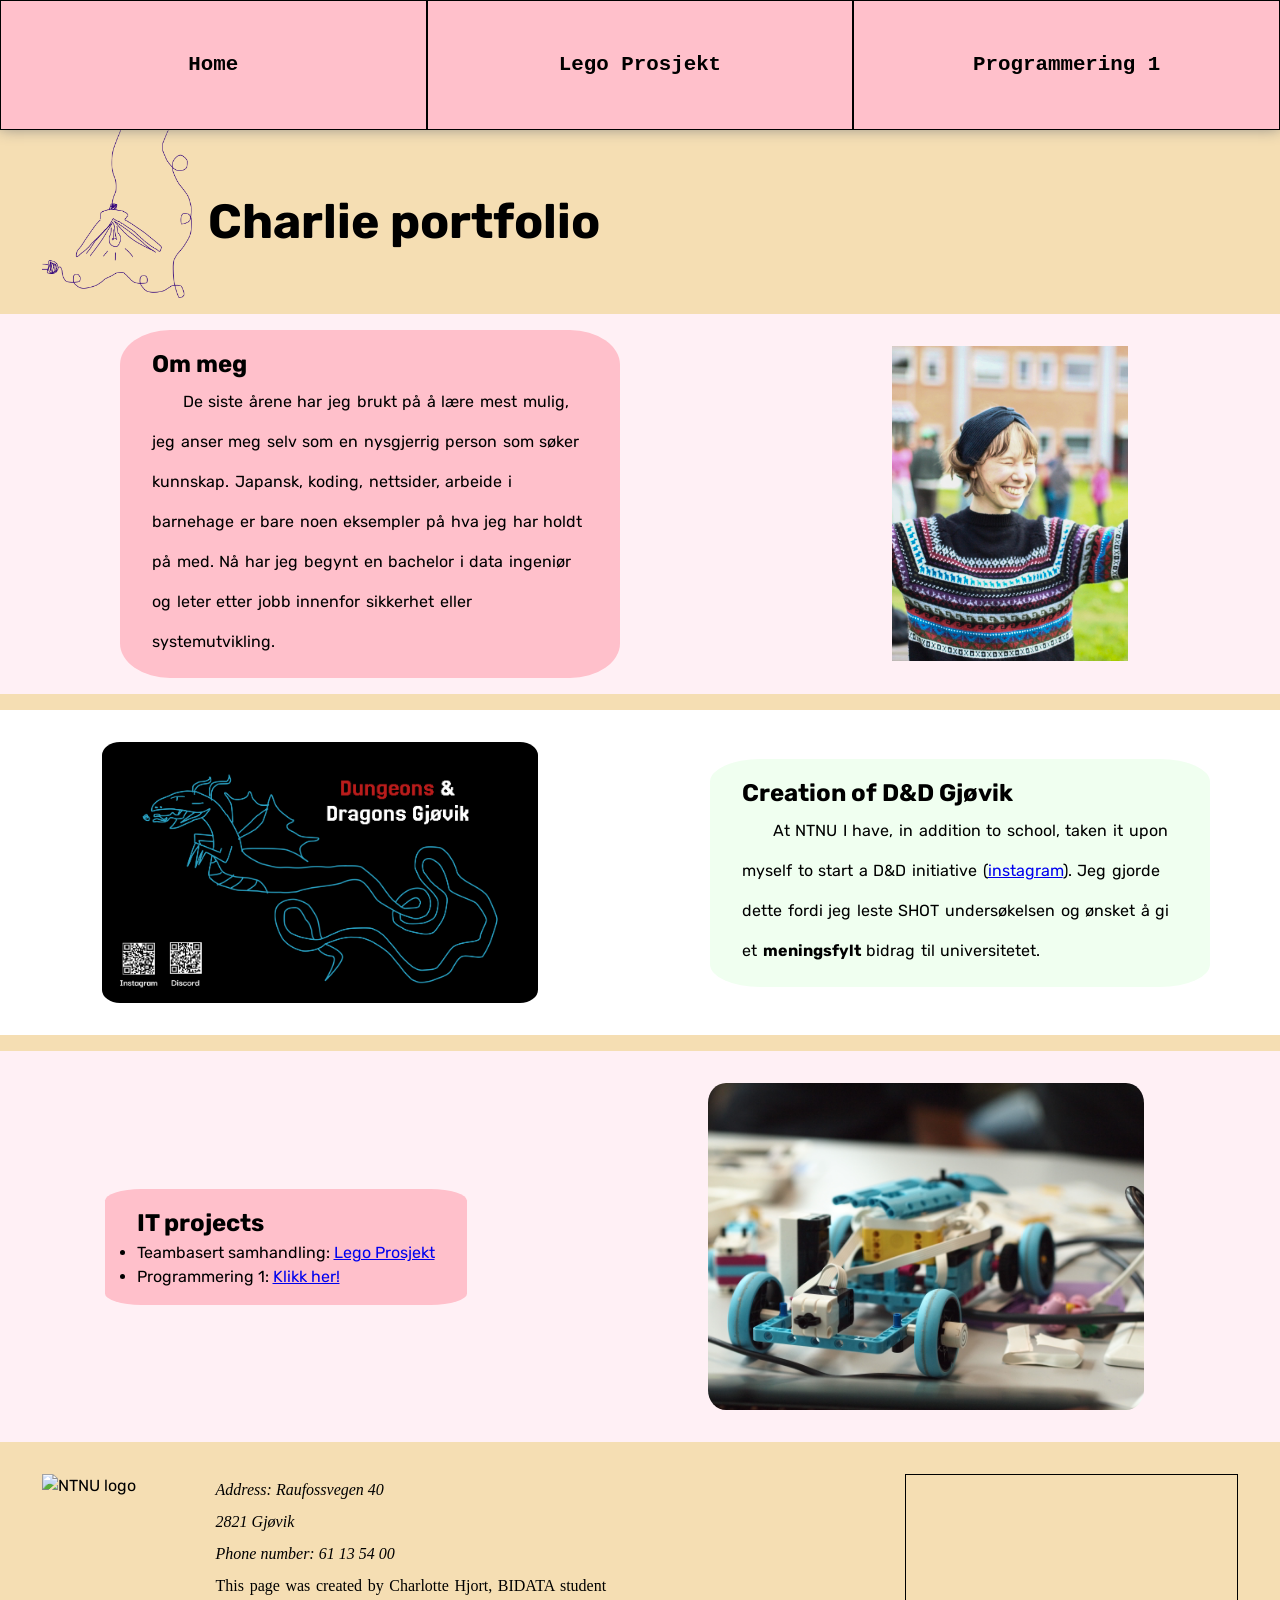
==== portfolio_teambasert/index.html @ 17d3a982 "fix nav line" ====
<!DOCTYPE html>
<html lang="en">

<head>
    <meta charset="UTF-8">
    <meta http-equiv="X-UA-Compatible" content="IE=edge">
    <meta name="viewport" content="width=device-width, initial-scale=1.0">
    <link rel="stylesheet" href="stylesheet.css">
    <title>Charotte Portfolio</title>
</head>

<body>
    <nav>
        <ul>
            <li class="navbutton" id="navbutton-contact"><a href="#prosjekter_link">Programmering 1</a></li>
            <li class="navbutton" id="navbutton-game"><a href="lego-prosjekt.html">Lego Prosjekt</a></li>
            <li class="navbutton" id="navbutton-home"><a href="index.html">Home</a></li>
        </ul>
    </nav>

    <img src="image/lamp-with-cord.png" alt="" class="logo" id="logo">

    <header>
        <h1>Charlie portfolio</h1>
    </header>

    <main>
        <div class="flex-container">
            <section>
                <h2>Om meg</h2>
                <p>De siste årene har jeg brukt på å lære mest mulig, jeg anser meg selv
                    som en nysgjerrig person som søker kunnskap. Japansk, koding, nettsider, 
                    arbeide i barnehage er bare noen eksempler på hva jeg har holdt på med. Nå
                    har jeg begynt en bachelor i data ingeniør og leter etter jobb innenfor 
                    sikkerhet eller systemutvikling.</p>
            </section>

            <img src="image/portrait_fadderuka_26.jpg" alt="" class="illustration" id="book-lamp">
        </div>

        <div class="flex-container">
            <img src="image/sit-forenings-oppslagsbilde.jpg" alt="" class="illustration">

            <section>
                <h2>Creation of D&D Gjøvik</h2>
                <p> At NTNU I have, in addition to school, taken it upon myself to start a D&D initiative
                    (<a href="https://www.instagram.com/gjovik_dnd/" class="link" target="_blank" rel="noopener noreferrer">instagram</a>).
                    Jeg gjorde dette fordi jeg leste SHOT undersøkelsen og ønsket å gi et
                    <strong>meningsfylt</strong> bidrag til universitetet.</p>
            </section>
        </div>

        <div class="flex-container" id="prosjekter_link">
            <section>
                <h2>IT projects</h2>
                <ul>
                    <li>Teambasert samhandling: <a href="lego-prosjekt.html">Lego Prosjekt</a></li>
                    <li>Programmering 1: <a href="programmering-1.html">Klikk her!</a></li>
                </ul>
            </section>

            <img src="image/brombrom.JPG" alt="" class="illustration">
        </div>
        
    </main>

    <footer>
        <img alt="NTNU logo" class="ntnu-logo"
            src="https://i.ntnu.no/documents/1305837853/1306916684/ntnu_hoeyde_eng.png/9130ea3c-828a-497e-b469-df0c54e16bb5?t=1578568440350">

            <div class="footer-text">
        <address>Address: Raufossvegen 40 <br>
            2821 Gjøvik <br>
            Phone number: 61 13 54 00
        </address>
        <p> This page was created by Charlotte Hjort, BIDATA student</p>
        </div>
        <iframe
            src="https://www.google.com/maps/embed?pb=!1m18!1m12!1m3!1d1947.1391261427755!2d10.6732129!3d60.7890147!2m3!1f0!2f0!3f0!3m2!1i1024!2i768!4f13.1!3m3!1m2!1s0x4641db7a7c610437%3A0x5783e79eaec830ba!2sNTNU%20Institutt%20for%20design%2C%20Gj%C3%B8vik!5e0!3m2!1sno!2snl!4v1762434220974!5m2!1sno!2snl"
            class="google-maps" loading="lazy" referrerpolicy="no-referrer-when-downgrade"></iframe>
    </footer>

</body>

</html>
---- portfolio_teambasert/stylesheet.css ----
/*code below is universial*/
* {
    margin:0; 
    padding:0;
    box-sizing:border-box;
    line-height:1.5em;
    font-family:'Rubik','Franklin Gothic Medium',  Arial, sans-serif;
}

@font-face { /*Sans serif and open letters for readability I removed everything I was not using (like light, bold cursive)*/
    font-family: 'Rubik';
    src: url('fonts/Rubik-Bold.woff2') format('woff2');
    font-weight: bold;
    font-style: normal;
    font-display: swap;
}

@font-face {
    font-family: 'Rubik';
    src: url('fonts/Rubik-Italic.woff2') format('woff2');
    font-weight: normal;
    font-style: italic;
    font-display: swap;
}

@font-face {
    font-family: 'Rubik';
    src: url('fonts/Rubik-Regular.woff2') format('woff2');
    font-weight: normal;
    font-style: normal;
    font-display: swap;
}


/*code below is text style*/
p { /*all paragraph text starts with this code*/
    line-height:2.5em;
    text-indent:7%;
    word-spacing:.1em; /*more spacing between words for readability*/
}

mark {
    background-color: rgb(255 255 128 / 0.4); /*highlights how and why to do the game*/
}

a:active, a:hover {
    cursor:pointer;
    background-color:honeydew; /*helps children understand what is clickable on desktop*/
}

a:visited {
    color: black;
}

h1, h2 {
    font-weight:bold;
}

h1 {
    font-size:1.6em;
}

/*Id is used for placing elements. Class is used for styling and placing elements.*/
/*Phone first approach*/
body { /*the body is a grid makes contains the nav, logo, header, main and footer */
    background-color: wheat; /* more pleasant than white*/  
    display:grid;
    grid-template-columns: [body-start] 2% [margin-left] minmax(100px, 150px) [content-start] 2fr [margin-right] 2% [body-end]; /*gridnames clarifies and makes adding more lines easier, the second grid track has a fixed witdth because it is the logo*/ 
    grid-template-rows:[top] 1fr [row2] 1fr [main-start] repeat(5, 1fr) [main-end] 1fr [end]; /*the rows contain the navigation bar, the main, and the footer. */
    height:100vh;
    grid-gap: 1em;
    }

/*code under is for the navigation bar*/
nav { /*Nav is used as a background to the elements inside*/
    grid-column:body-start/body-end;
    grid-row:1;
    box-shadow: 0 -2px 15px grey; /*amplifies the feeling that these are in front. Makes navigation bar very visable.*/
    background-color:pink;
    z-index:1000; /*set to a high number so it alway stays in front*/
}

nav>ul {  /*inside the nav the ul is a grid*/
    list-style:none;
    display:grid; /* made to work with possibility of placing navigation-elements in two rows, for consistant layout between devices.*/
    grid-template-columns: [navigation-start] 1fr [navline1] 1fr [navline3] 1fr [navigation-end];
    grid-template-rows: [navigation-start] 65px [navigation-verticalline1] 65px [end];
}

nav ul>li {
    grid-column:navigation-start/navigation-end;
    text-align:center; /*makes sure the text is actually centered*/
}

nav ul li>a { /*this styles the buttons in the navigation bar*/
    display: flex;
    font-family: 'Courier';
    font-size:1.3em;
    font-weight:bold;            /*unfortunatly the font does not have bold, but I decided the font with an added bold was worth it*/
    align-items: center;         /* vertical centering of text*/
    justify-content: center;     /* horizontal centering of text */
    height: 100%;                /* fill parent li */
    text-decoration: none;
    color: black;
    padding: 5px 20px; /*ensures text is not too close to the sides of the page*/
}

/*Code below places navigation bar elements.*/
#navbutton-home {
grid-column:1/span 1; grid-row:1/span 2;
}

#navbutton-game {
    grid-column:2/span 1; grid-row:1/span 2;
}

#navbutton-contact {
    grid-column:3/span 1; grid-row:1/span 2; 
}

/*code below is for header*/
header { /*Automatically stays to the left grid line, which means it will "stay" with the logo using closeness as a grouping style.*/
    grid-column:3/margin-right; grid-row:2/span 1;
    align-self:center; 
}

.logo {
    grid-column:margin-left/span 1;
    margin-top:-60px; /*makes an overlay effect of the lamp hanging from the navigation bar*/
}

/*code below is for main*/
main { 
    grid-column:body-start/body-end; grid-row:3/span 1; /*uses all of the space on the small screens*/
}

main>* {
    margin-bottom:1em; /*gives some space below boxes, especially noticable with sections*/
    height: fit-content; /*so the box doesn't grow bigger than its content*/
    justify-self:center;
}

.flex-container {
    display:flex;
    flex-wrap:wrap;
    justify-content:space-around;
    align-items:center;
}

.flex-container>* {
    padding:1em 2em; /*makes sure text has is not glued to the sides of the page*/
    margin-bottom:1em;
    background-color: white;
    z-index:100; /*ensures it is front of the lamp-illustration*/
    height: fit-content; /*so the box doesn't grow bigger than its content*/
}

.flex-container:nth-child(odd) {
    background-color: lavenderblush;
}

section:nth-child(odd) {
    background-color: pink;
}

img, table{/*grouped all the items that did not shrink/grow to their container*/ 
    width:100%;
    align-self:center;
    justify-self:center;
    max-width:400px;
}

iframe, table th, table td, .leader-board, nav ul li>a { /*grouped together containers with border*/ 
    border: solid 1.5px black; 
}

.illustration { /*luckily this isn't a drawing class*/
    background-color:transparent; /*illustration is a part of the main>* selector, this code nullifies the color background*/
    z-index: 1; /*is always in the far back*/
}


#book-lamp, #book, #book-lamp2 {
    max-width:300px; 
}

/*code under is for lists*/

ol, table, fieldset { /*These items work similarly inside their container, they overflow without margin*/
    margin:2em 2em;
}

/*code below is for tables to create space and improve readability*/
table {
  table-layout: fixed;
  border-collapse: collapse;
}

table th, table td {
    padding:.5em .5em;
    font-weight:normal;
}

tr > th:nth-child(1), tr > td:nth-child(1) { /*this selects the first column cells in rows*/
    text-align: left;
}

tr > th:nth-child(2), tr > td:nth-child(2) { /*this selects the second column cells in rows*/
    width: 100px;
}

tr:nth-child(odd) { /*this helps with distinghushing table rows from each other, universal design choice*/
    background-color:white;
}

tr:nth-child(even), table thead tr td { /*this helps with distinghushing table rows from each other, universal design choice*/
    background-color:darkseagreen;
}

.leader-board th, .leader-board td {
    border:none; 
    height:3em;
}

/*code below is for the footer grid*/
footer { 
    font-family:'Times New Roman', Times, serif;
    grid-column:margin-left/margin-right;
    grid-row:4/span 1;
    display:grid; /*To make the ntnu-logo act predictable the first column is a fixed width*/
    grid-template-columns:[footer-start] 150px [footertext-start] 2fr [footertext-end] 1fr [footer-end];
    grid-template-rows: [footer-top] 1fr [line2] 1fr [footer-end];
    font-size:1em;
    grid-gap: 1.5em;
}

.footer-text p, address, .footer-text a {
    text-indent: 0%;
    line-height: 2em;
    font-family:'Times New Roman', Times, serif;
    color: black;
}

address {
     font-style:italic;
}

.footer-text a:hover {
    background-color: white;
}

iframe { /*google maps frame*/
    grid-column:footer-start/footer-end; grid-row:2/span 1;
    height:95%; /*makes sure it never touches the bottom of the page*/ 
    width: 100%;
}

.ntnu-logo {
    grid-column:1/span 1; grid-row:1/span 1;
    align-self:start;
}

.footer-text {
    grid-column: 2/span 2;
    max-height: 95%; /*makes sure it never touches the bottom of the page*/ 
}


/*code under is for medium screens*/
@media screen and (min-width: 600px) { 

h1 {
    font-size:3em; /*adjusted after it was clear it was not big enough to make page contents obvious*/
}

/*code under makes navigation bar*/
nav ul li>a:hover, nav ul li>a:active {
    background-color:white;
}

/*code below is for main in larger screens*/
main>* { /*all children of main automatically take up the main space, because in small screens there is only on row, helpful for new main html elements. Specifications in larger screen overwrites this code.*/
    background-color:white;
} 

.flex-container {
    width: 100%;
}


.flex-container>* {
    max-width:500px;
    margin:1em 1em;   
    border-radius:10%;
}

section:nth-child(even) {
    background-color: honeydew;
}

/*footer in bigger screens*/
iframe, .ntnu-logo, .footer-text { /*grouped to have less lines */
    grid-row:1/span 2;
}

.footer-text  {
    grid-column: 2/span 1;
}

iframe { /*stops the map from stretching further than necessary*/
    grid-column: 3/span 1;
}

}
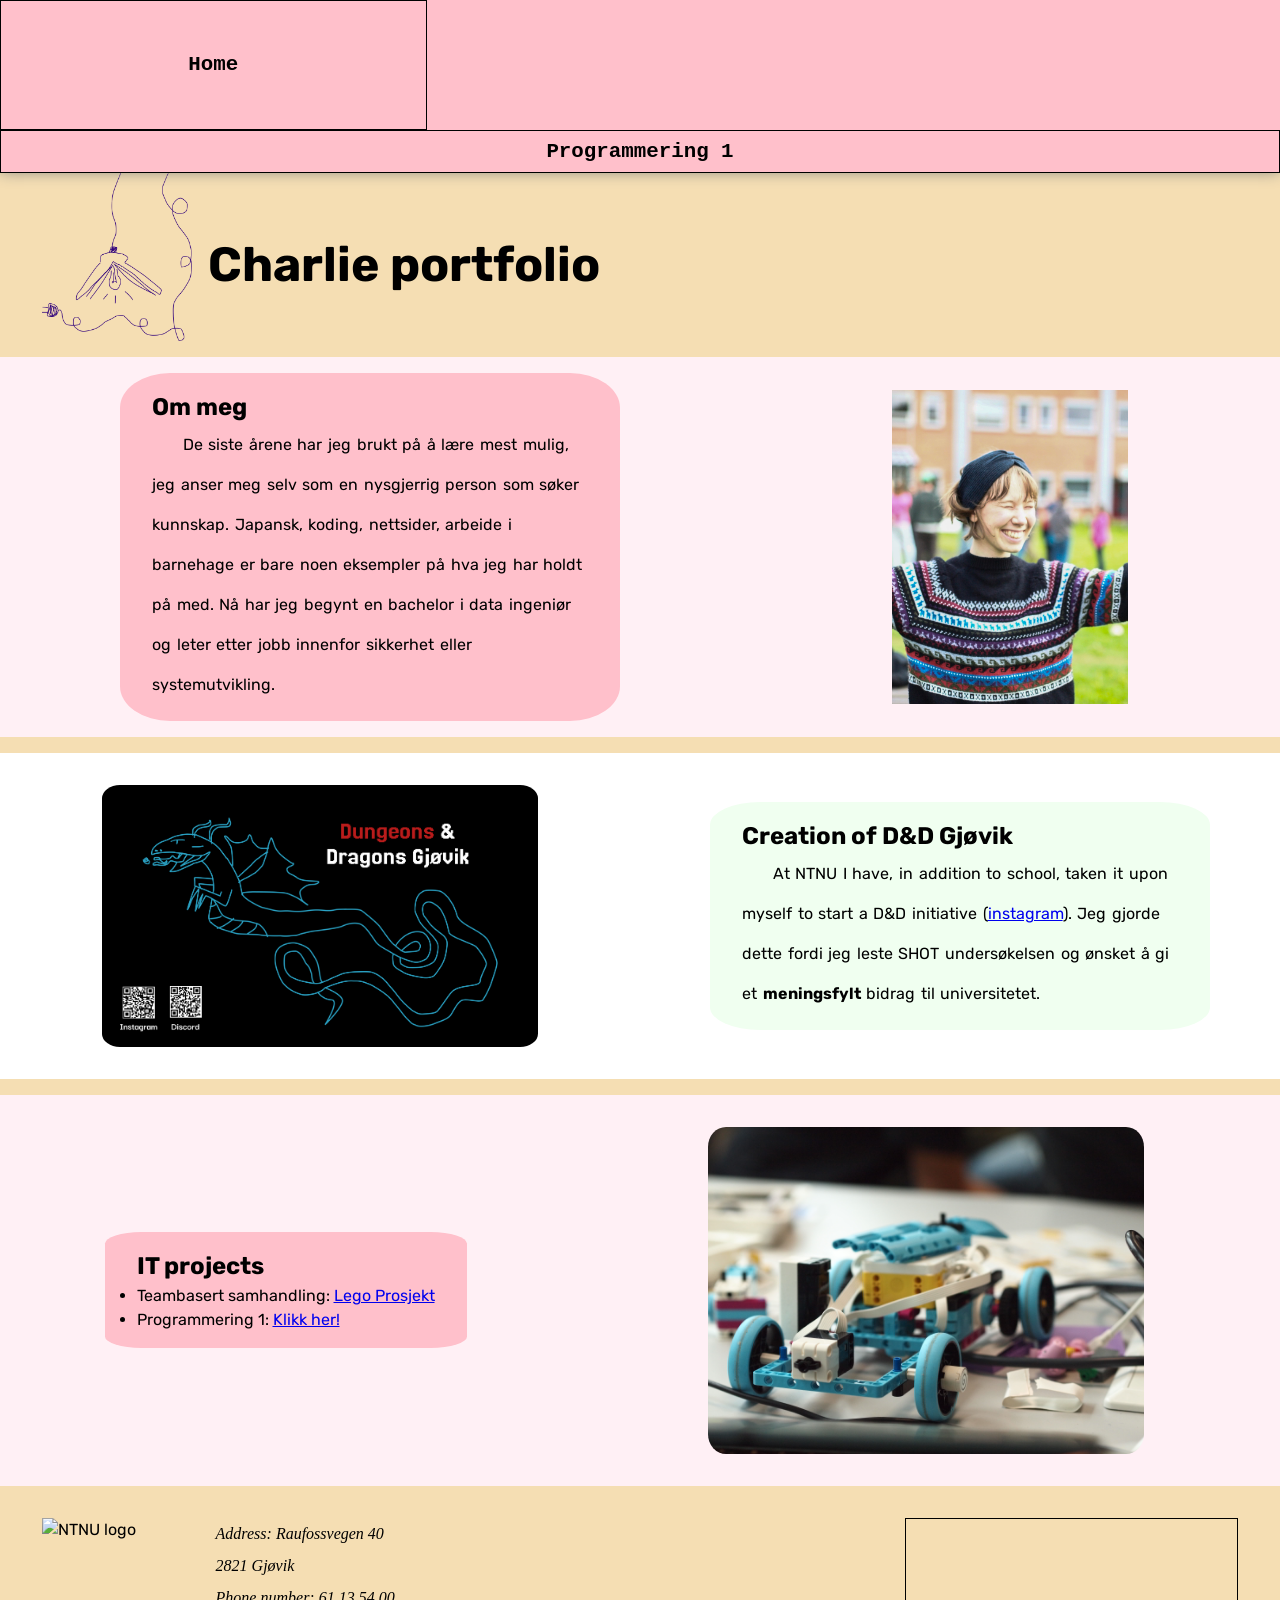
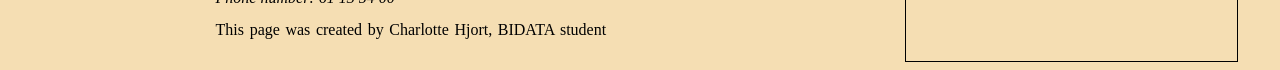
==== commit b1486cde: "endre navigasjonslinjen til to knapper" ====
--- a/portfolio_teambasert/index.html
+++ b/portfolio_teambasert/index.html
@@ -13,7 +13,6 @@
     <nav>
         <ul>
             <li class="navbutton" id="navbutton-contact"><a href="#prosjekter_link">Programmering 1</a></li>
-            <li class="navbutton" id="navbutton-game"><a href="lego-prosjekt.html">Lego Prosjekt</a></li>
             <li class="navbutton" id="navbutton-home"><a href="index.html">Home</a></li>
         </ul>
     </nav>
--- a/portfolio_teambasert/stylesheet.css
+++ b/portfolio_teambasert/stylesheet.css
@@ -110,13 +110,10 @@
 grid-column:1/span 1; grid-row:1/span 2;
 }
 
-#navbutton-game {
-    grid-column:2/span 1; grid-row:1/span 2;
-}
-
-#navbutton-contact {
-    grid-column:3/span 1; grid-row:1/span 2; 
-}
+#navbutton-prosjekter{
+    grid-column:2/span 2; grid-row:1/span 2;
+}
+
 
 /*code below is for header*/
 header { /*Automatically stays to the left grid line, which means it will "stay" with the logo using closeness as a grouping style.*/
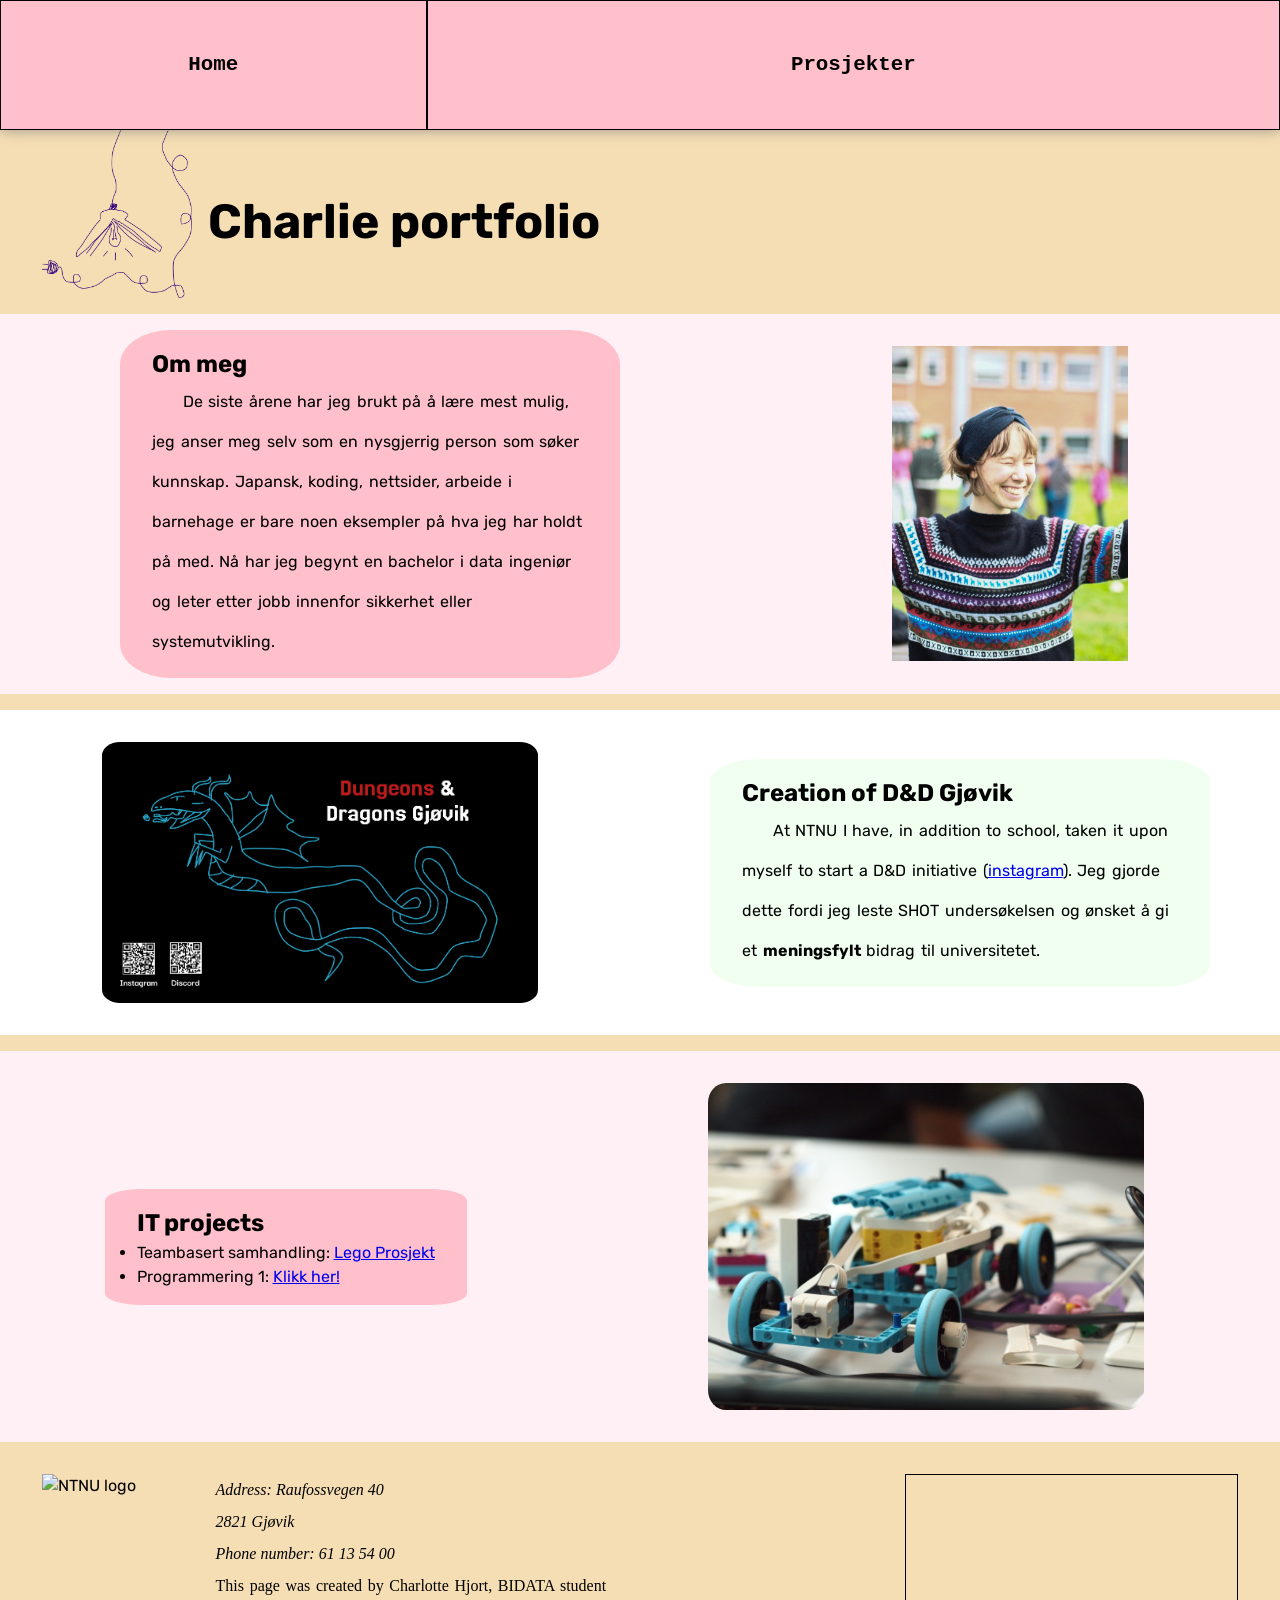
==== commit d874f040: "fikse navigasjonslinjens id" ====
--- a/portfolio_teambasert/index.html
+++ b/portfolio_teambasert/index.html
@@ -12,8 +12,8 @@
 <body>
     <nav>
         <ul>
-            <li class="navbutton" id="navbutton-contact"><a href="#prosjekter_link">Programmering 1</a></li>
             <li class="navbutton" id="navbutton-home"><a href="index.html">Home</a></li>
+            <li class="navbutton" id="navbutton-prosjekter"><a href="#prosjekter_link">Prosjekter</a></li>
         </ul>
     </nav>
 
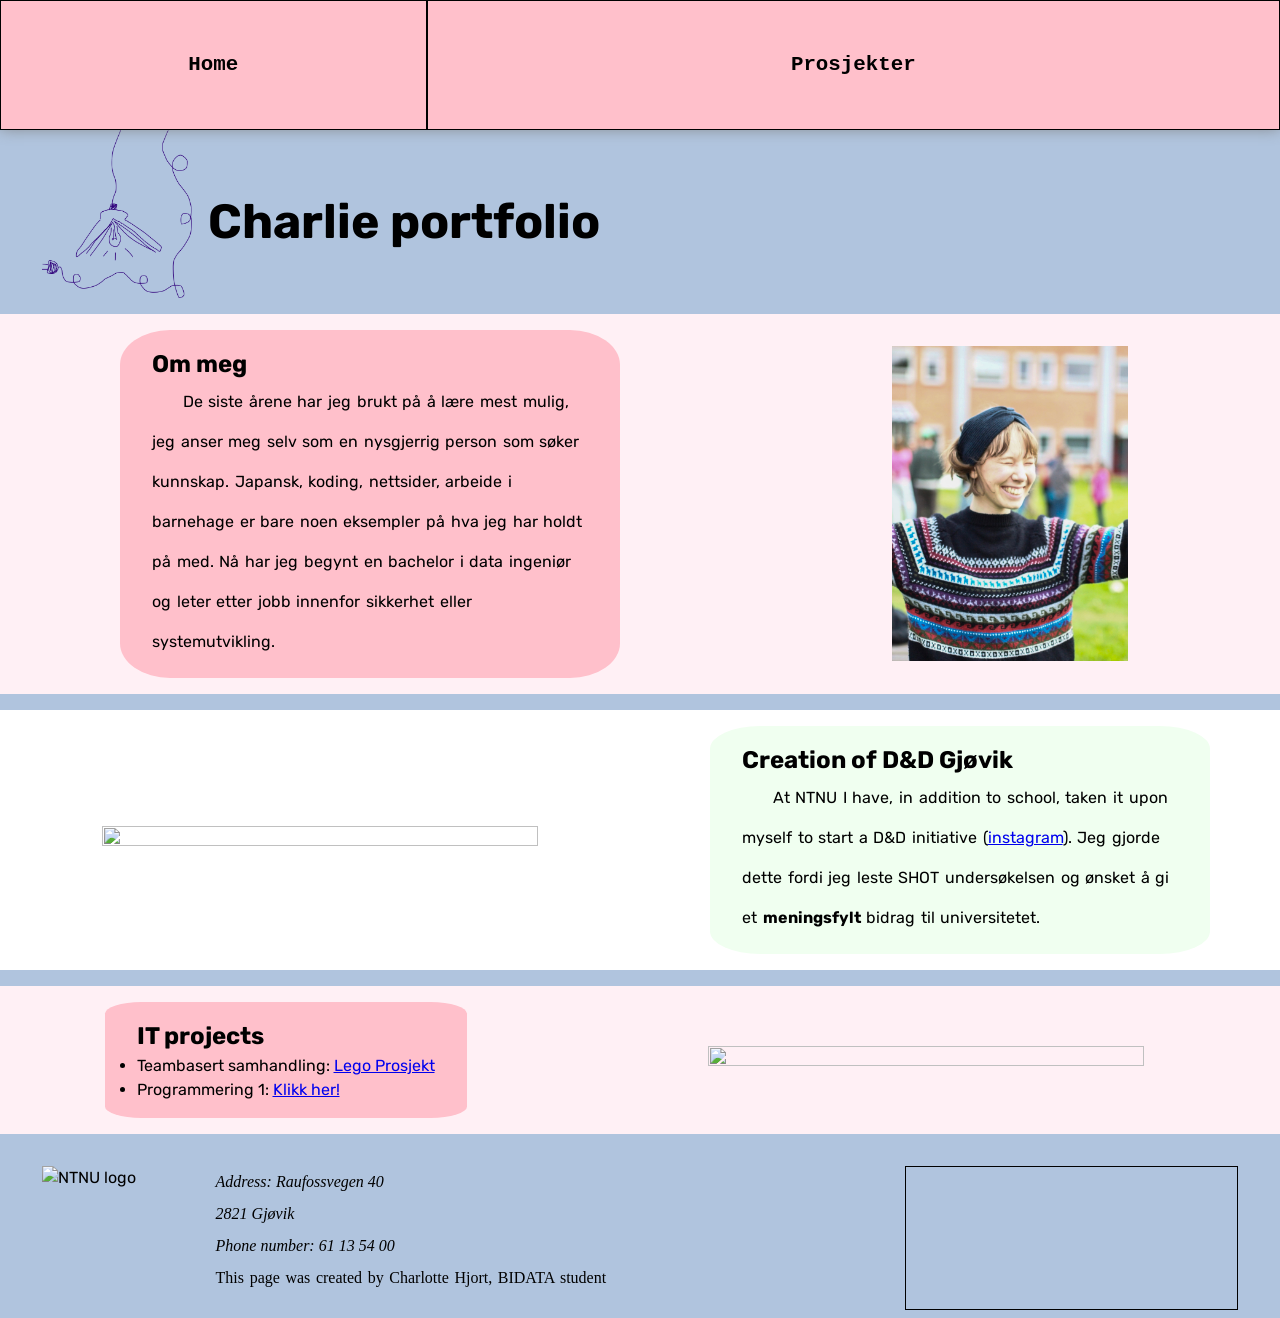
==== commit 8b1404b3: "changes to backgroundcolor and some links added to pictures" ====
--- a/portfolio_teambasert/index.html
+++ b/portfolio_teambasert/index.html
@@ -38,7 +38,7 @@
         </div>
 
         <div class="flex-container">
-            <img src="image/sit-forenings-oppslagsbilde.jpg" alt="" class="illustration">
+            <img src="image/sit-forenings-oppslagsbilde.jpg" alt="" class="illustration"srcset="https://www.instagram.com/gjovik_dnd/?">
 
             <section>
                 <h2>Creation of D&D Gjøvik</h2>
@@ -53,12 +53,12 @@
             <section>
                 <h2>IT projects</h2>
                 <ul>
-                    <li>Teambasert samhandling: <a href="lego-prosjekt.html">Lego Prosjekt</a></li>
+                    <li>Teambasert samhandling: <a href="IDATG1004_teambasert-samhandling.html">Lego Prosjekt</a></li>
                     <li>Programmering 1: <a href="programmering-1.html">Klikk her!</a></li>
                 </ul>
             </section>
 
-            <img src="image/brombrom.JPG" alt="" class="illustration">
+            <img src="image/brombrom.JPG" alt="" class="illustration" srcset="IDATG1004_teambasert-samhandling.html">
         </div>
         
     </main>
--- a/portfolio_teambasert/stylesheet.css
+++ b/portfolio_teambasert/stylesheet.css
@@ -63,7 +63,7 @@
 /*Id is used for placing elements. Class is used for styling and placing elements.*/
 /*Phone first approach*/
 body { /*the body is a grid makes contains the nav, logo, header, main and footer */
-    background-color: wheat; /* more pleasant than white*/  
+    background-color: lightsteelblue; /* more pleasant than white*/
     display:grid;
     grid-template-columns: [body-start] 2% [margin-left] minmax(100px, 150px) [content-start] 2fr [margin-right] 2% [body-end]; /*gridnames clarifies and makes adding more lines easier, the second grid track has a fixed witdth because it is the logo*/ 
     grid-template-rows:[top] 1fr [row2] 1fr [main-start] repeat(5, 1fr) [main-end] 1fr [end]; /*the rows contain the navigation bar, the main, and the footer. */
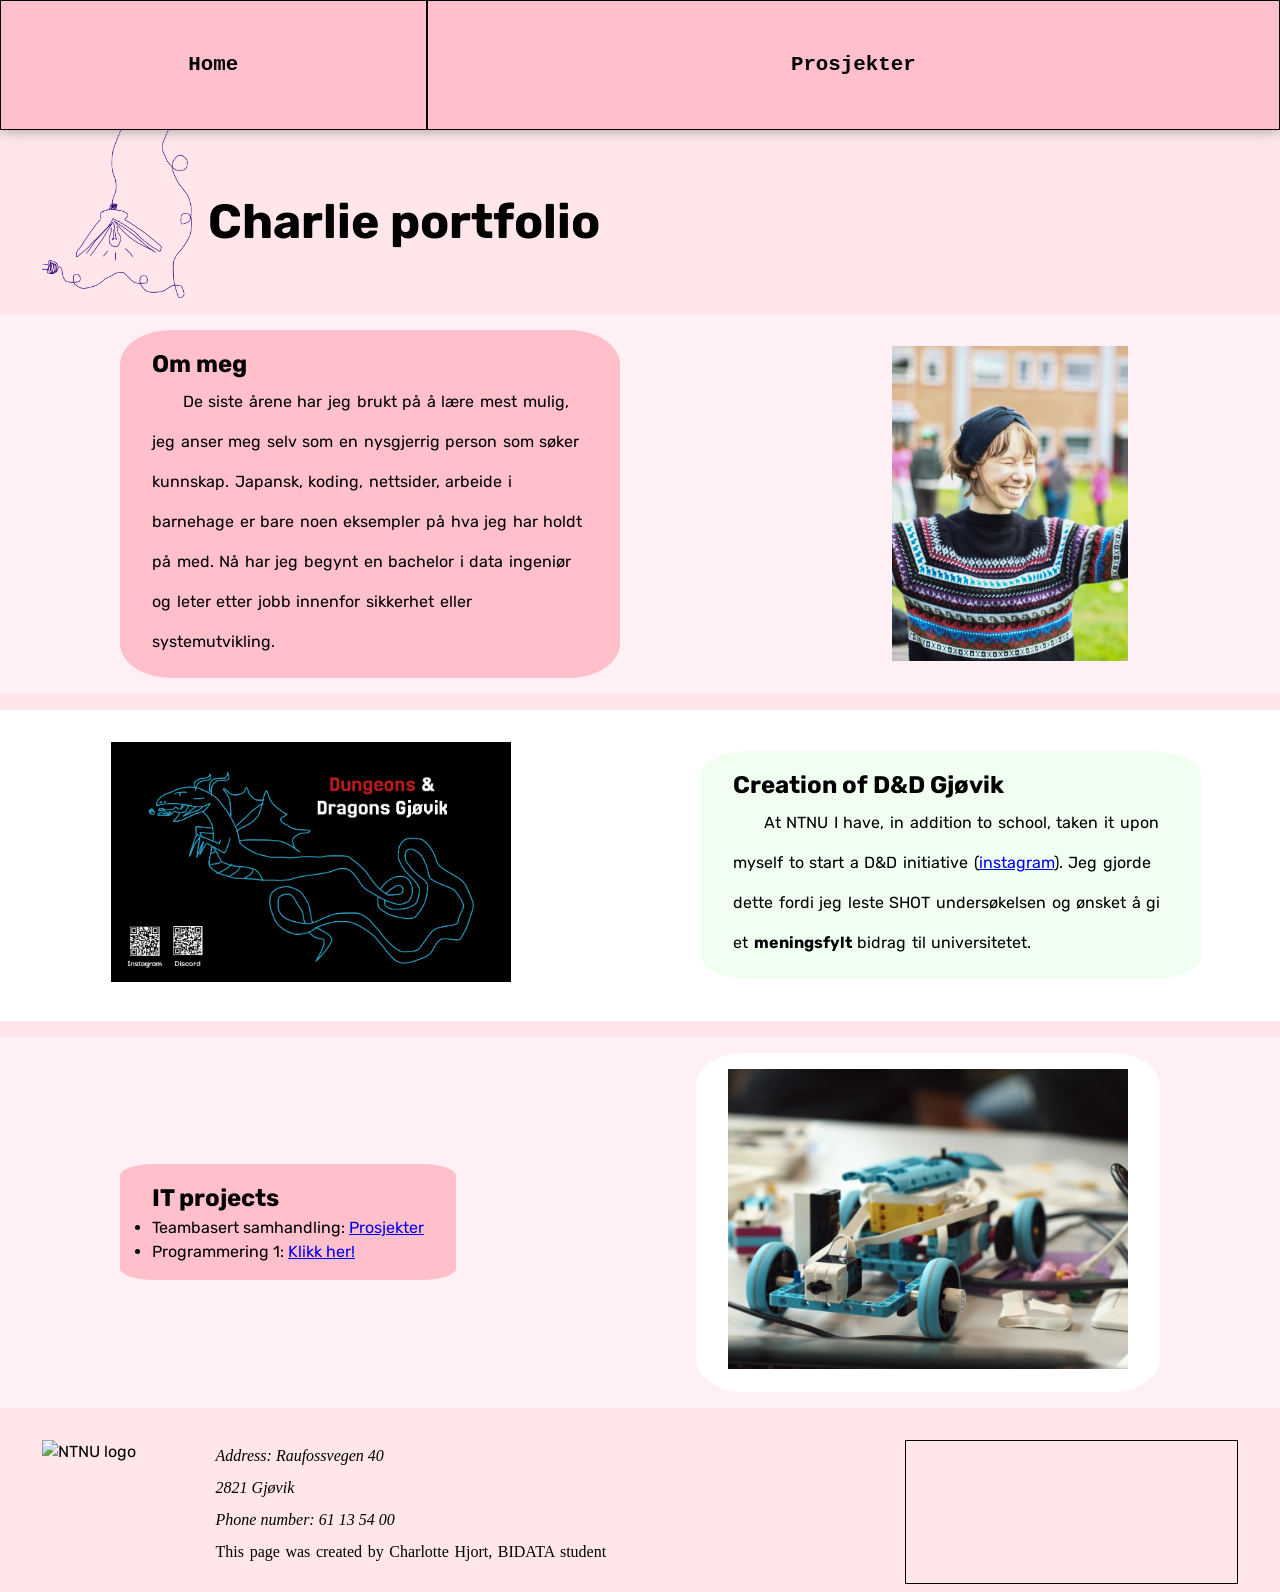
==== commit cf0b5f09: "oppdatert til å inkludere eksamensoppgaven" ====
--- a/portfolio_teambasert/index.html
+++ b/portfolio_teambasert/index.html
@@ -6,7 +6,7 @@
     <meta http-equiv="X-UA-Compatible" content="IE=edge">
     <meta name="viewport" content="width=device-width, initial-scale=1.0">
     <link rel="stylesheet" href="stylesheet.css">
-    <title>Charotte Portfolio</title>
+    <title>Welcome to Charlies Portfolio!</title>
 </head>
 
 <body>
@@ -38,7 +38,7 @@
         </div>
 
         <div class="flex-container">
-            <img src="image/sit-forenings-oppslagsbilde.jpg" alt="" class="illustration"srcset="https://www.instagram.com/gjovik_dnd/?">
+            <a href="https://www.instagram.com/gjovik_dnd/?"><img src="image/sit-forenings-oppslagsbilde.jpg" alt="" class="illustration"></a>
 
             <section>
                 <h2>Creation of D&D Gjøvik</h2>
@@ -53,12 +53,12 @@
             <section>
                 <h2>IT projects</h2>
                 <ul>
-                    <li>Teambasert samhandling: <a href="IDATG1004_teambasert-samhandling.html">Lego Prosjekt</a></li>
+                    <li>Teambasert samhandling: <a href="IDATG1004_teambasert-samhandling.html">Prosjekter</a></li>
                     <li>Programmering 1: <a href="programmering-1.html">Klikk her!</a></li>
                 </ul>
             </section>
 
-            <img src="image/brombrom.JPG" alt="" class="illustration" srcset="IDATG1004_teambasert-samhandling.html">
+            <a href="IDATG1004_teambasert-samhandling.html"><img src="image/brombrom.JPG" alt="" class="illustration"></a>
         </div>
         
     </main>
--- a/portfolio_teambasert/stylesheet.css
+++ b/portfolio_teambasert/stylesheet.css
@@ -63,7 +63,7 @@
 /*Id is used for placing elements. Class is used for styling and placing elements.*/
 /*Phone first approach*/
 body { /*the body is a grid makes contains the nav, logo, header, main and footer */
-    background-color: lightsteelblue; /* more pleasant than white*/
+    background-color: hsla(350, 100%, 95%, 100%); /* more pleasant than white*/
     display:grid;
     grid-template-columns: [body-start] 2% [margin-left] minmax(100px, 150px) [content-start] 2fr [margin-right] 2% [body-end]; /*gridnames clarifies and makes adding more lines easier, the second grid track has a fixed witdth because it is the logo*/ 
     grid-template-rows:[top] 1fr [row2] 1fr [main-start] repeat(5, 1fr) [main-end] 1fr [end]; /*the rows contain the navigation bar, the main, and the footer. */
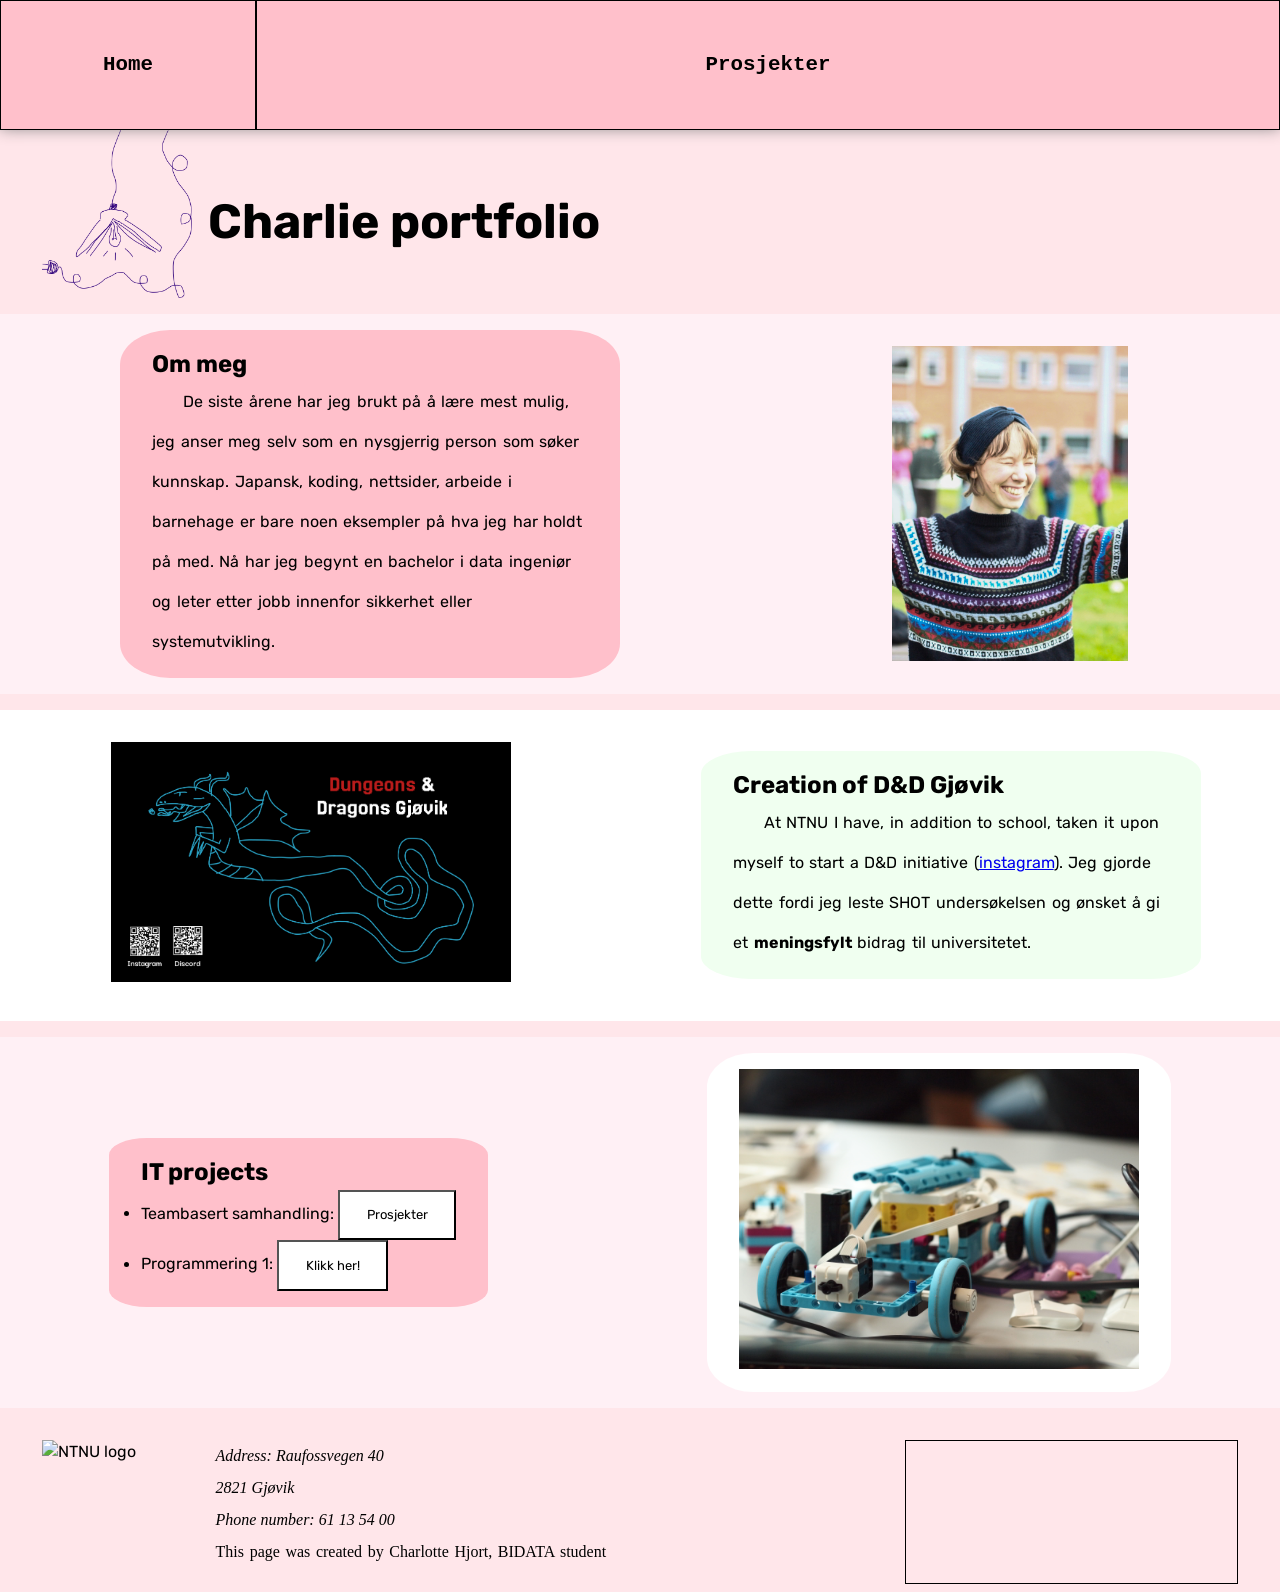
==== commit 5a9b71d1: "buttons made more clear, moving dragon added in teambasert page" ====
--- a/portfolio_teambasert/index.html
+++ b/portfolio_teambasert/index.html
@@ -53,8 +53,8 @@
             <section>
                 <h2>IT projects</h2>
                 <ul>
-                    <li>Teambasert samhandling: <a href="IDATG1004_teambasert-samhandling.html">Prosjekter</a></li>
-                    <li>Programmering 1: <a href="programmering-1.html">Klikk her!</a></li>
+                    <li>Teambasert samhandling: <a href="IDATG1004_teambasert-samhandling.html" class="button"><button>Prosjekter</button></a></li>
+                    <li>Programmering 1: <a href="programmering-1.html" class="button"><button>Klikk her!</button></a></li>
                 </ul>
             </section>
 
--- a/portfolio_teambasert/stylesheet.css
+++ b/portfolio_teambasert/stylesheet.css
@@ -83,13 +83,12 @@
 nav>ul {  /*inside the nav the ul is a grid*/
     list-style:none;
     display:grid; /* made to work with possibility of placing navigation-elements in two rows, for consistant layout between devices.*/
-    grid-template-columns: [navigation-start] 1fr [navline1] 1fr [navline3] 1fr [navigation-end];
+    grid-template-columns: [navigation-start] 1fr [navline1] 2fr [navline3] 2fr [navigation-end];
     grid-template-rows: [navigation-start] 65px [navigation-verticalline1] 65px [end];
 }
 
 nav ul>li {
     grid-column:navigation-start/navigation-end;
-    text-align:center; /*makes sure the text is actually centered*/
 }
 
 nav ul li>a { /*this styles the buttons in the navigation bar*/
@@ -110,10 +109,28 @@
 grid-column:1/span 1; grid-row:1/span 2;
 }
 
-#navbutton-prosjekter{
+#dragon, #navbutton-prosjekter{
     grid-column:2/span 2; grid-row:1/span 2;
 }
 
+#dragon {
+    width: 10em;
+    position: absolute;
+}
+
+#dragon{
+    transform-origin: 50% 50%; /* anything other than `0 0` to see the effect */
+    transform-box: fill-box;
+    animation: move-dragon 700s linear infinite;
+}
+
+@keyframes move-dragon {
+    0%   {top: 2em; left: 100em;}
+    25%  {top: 4em; left: 60em;}
+    50%  {top: 2em; left: 20em;}
+    75%  {top: 0; left: 60em;}
+    100% {top: 2em; left: 100em; }
+}
 
 /*code below is for header*/
 header { /*Automatically stays to the left grid line, which means it will "stay" with the logo using closeness as a grouping style.*/
@@ -176,6 +193,14 @@
     z-index: 1; /*is always in the far back*/
 }
 
+button {
+    background-color: white;
+    padding: 1em 2em;
+}
+
+button:hover, button:active, button:focus {
+    background-color:pink;
+}
 
 #book-lamp, #book, #book-lamp2 {
     max-width:300px; 
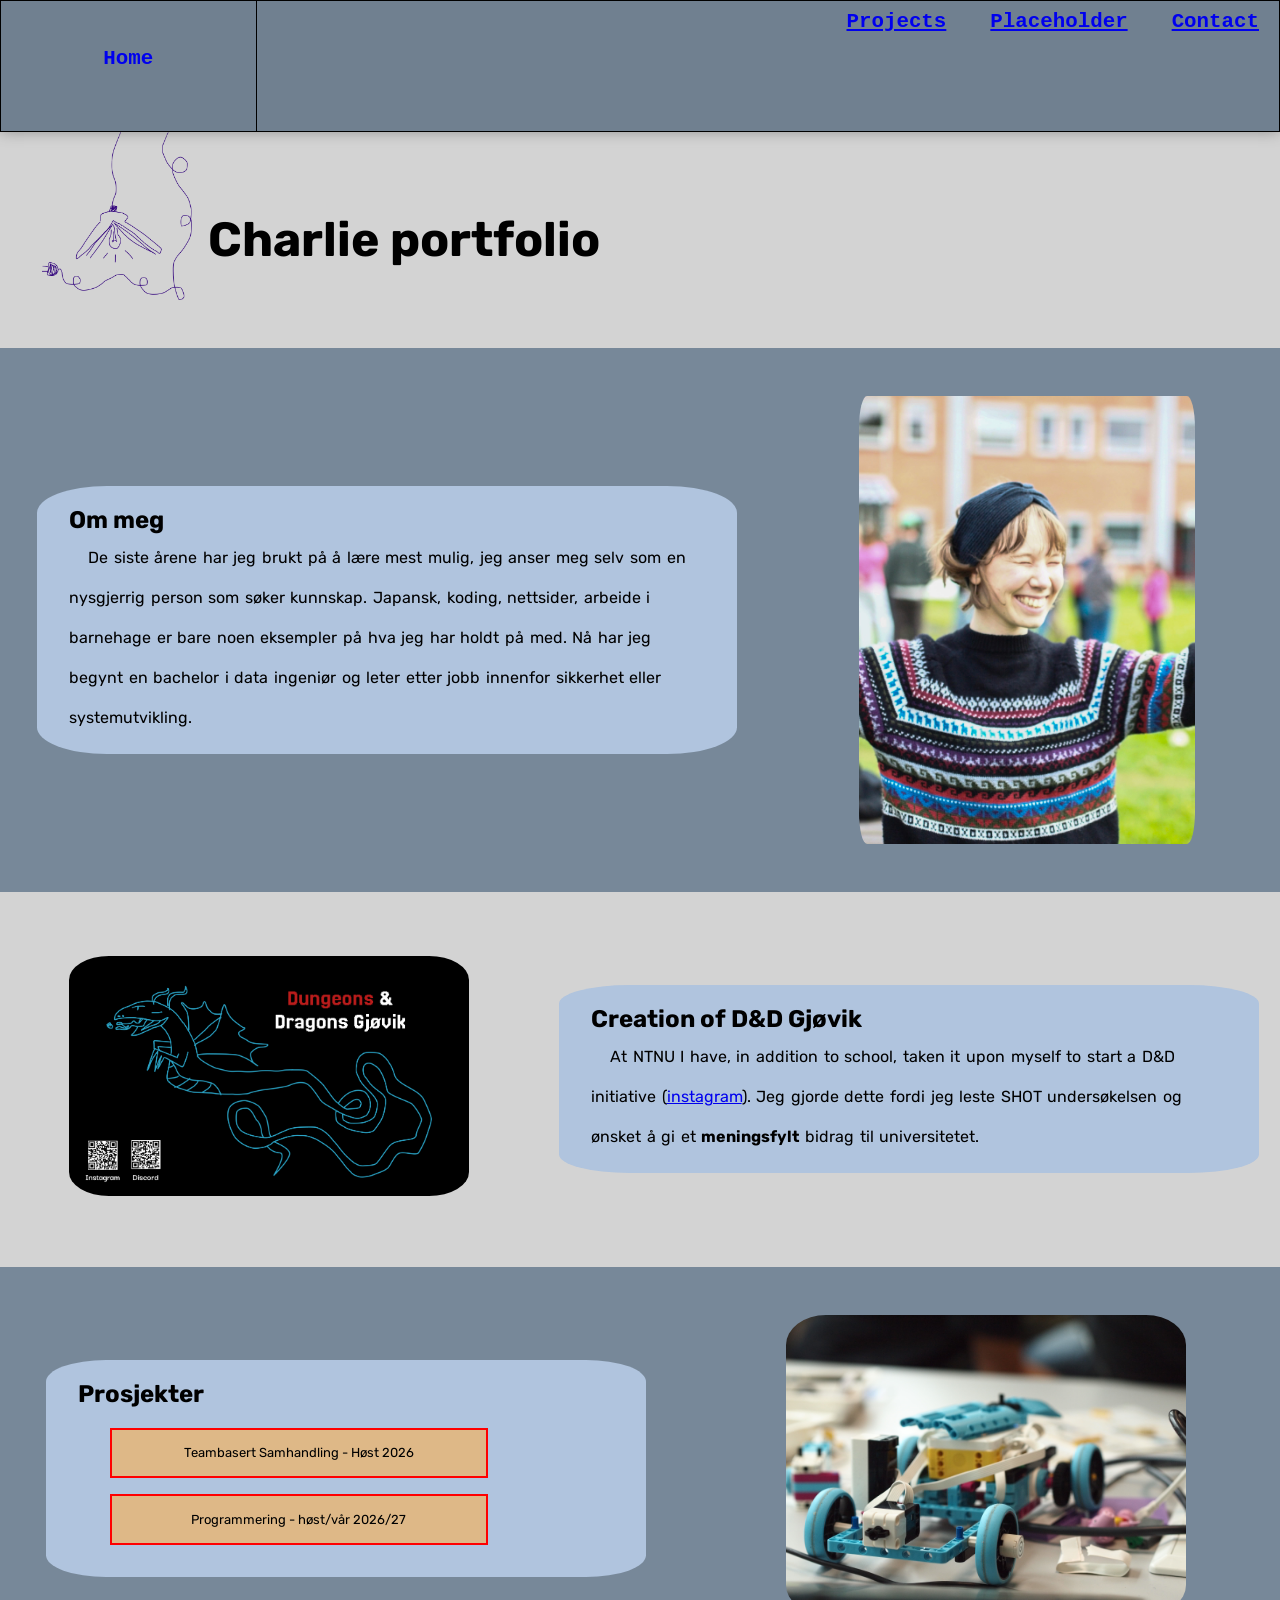
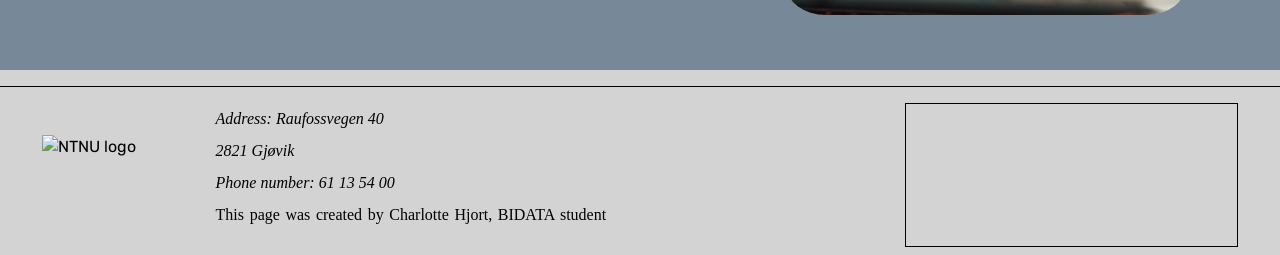
==== commit 97e1c973: "fixed nav line to a more standard look. made the page blue and grey" ====
--- a/portfolio_teambasert/index.html
+++ b/portfolio_teambasert/index.html
@@ -11,9 +11,11 @@
 
 <body>
     <nav>
-        <ul>
-            <li class="navbutton" id="navbutton-home"><a href="index.html">Home</a></li>
-            <li class="navbutton" id="navbutton-prosjekter"><a href="#prosjekter_link">Prosjekter</a></li>
+        <a href="index.html" class="navbutton" id="navbutton-home">Home</a>
+        <ul class="other_pages_ul">
+            <li><a href="#prosjekter_link">Projects</a></li>
+            <li><a href="index.html">Placeholder</a></li>
+            <li><a href="index.html">Contact</a></li>
         </ul>
     </nav>
 
@@ -34,7 +36,7 @@
                     sikkerhet eller systemutvikling.</p>
             </section>
 
-            <img src="image/portrait_fadderuka_26.jpg" alt="" class="illustration" id="book-lamp">
+            <img src="image/portrait_fadderuka_26.jpg" alt="" class="illustration">
         </div>
 
         <div class="flex-container">
@@ -51,13 +53,20 @@
 
         <div class="flex-container" id="prosjekter_link">
             <section>
-                <h2>IT projects</h2>
+                <h2>Prosjekter</h2>
                 <ul>
-                    <li>Teambasert samhandling: <a href="IDATG1004_teambasert-samhandling.html" class="button"><button>Prosjekter</button></a></li>
-                    <li>Programmering 1: <a href="programmering-1.html" class="button"><button>Klikk her!</button></a></li>
+                    <li>
+                        <a href="IDATG1004_teambasert-samhandling.html" class="button">
+                            <button>Teambasert Samhandling - Høst 2026</button>
+                        </a>
+                    </li>
+                    <li>
+                        <a href="programmering-1.html" class="button">
+                            <button>Programmering - høst/vår 2026/27</button>
+                        </a>
+                    </li>
                 </ul>
             </section>
-
             <a href="IDATG1004_teambasert-samhandling.html"><img src="image/brombrom.JPG" alt="" class="illustration"></a>
         </div>
         
--- a/portfolio_teambasert/stylesheet.css
+++ b/portfolio_teambasert/stylesheet.css
@@ -35,17 +35,17 @@
 /*code below is text style*/
 p { /*all paragraph text starts with this code*/
     line-height:2.5em;
-    text-indent:7%;
+    text-indent:3%;
     word-spacing:.1em; /*more spacing between words for readability*/
 }
 
-mark {
-    background-color: rgb(255 255 128 / 0.4); /*highlights how and why to do the game*/
+a:active, a:hover, button:hover, button:active, button:focus {
+    cursor:pointer;
+    background-color: lavenderblush; /*helps children understand what is clickable on desktop*/
 }
 
 a:active, a:hover {
-    cursor:pointer;
-    background-color:honeydew; /*helps children understand what is clickable on desktop*/
+    border-radius: 10%;
 }
 
 a:visited {
@@ -63,10 +63,10 @@
 /*Id is used for placing elements. Class is used for styling and placing elements.*/
 /*Phone first approach*/
 body { /*the body is a grid makes contains the nav, logo, header, main and footer */
-    background-color: hsla(350, 100%, 95%, 100%); /* more pleasant than white*/
+    background-color: lightgrey; /* more pleasant than white*/
     display:grid;
-    grid-template-columns: [body-start] 2% [margin-left] minmax(100px, 150px) [content-start] 2fr [margin-right] 2% [body-end]; /*gridnames clarifies and makes adding more lines easier, the second grid track has a fixed witdth because it is the logo*/ 
-    grid-template-rows:[top] 1fr [row2] 1fr [main-start] repeat(5, 1fr) [main-end] 1fr [end]; /*the rows contain the navigation bar, the main, and the footer. */
+    grid-template-columns: [body-start] 2% [margin-left] minmax(100px, 150px) [content-start] 2fr [margin-right] 2% [body-end];
+    grid-template-rows:[body-top] 1fr [row2] 1fr [main-start] repeat(5, 1fr) [main-end] 1fr [body-bottom]; /*the rows contain the navigation bar, the main, and the footer. */
     height:100vh;
     grid-gap: 1em;
     }
@@ -75,61 +75,63 @@
 nav { /*Nav is used as a background to the elements inside*/
     grid-column:body-start/body-end;
     grid-row:1;
-    box-shadow: 0 -2px 15px grey; /*amplifies the feeling that these are in front. Makes navigation bar very visable.*/
-    background-color:pink;
-    z-index:1000; /*set to a high number so it alway stays in front*/
-}
-
-nav>ul {  /*inside the nav the ul is a grid*/
-    list-style:none;
+    box-shadow: 0 -2px 15px grey; /*amplifies the feeling that these are in front.*/
+    background-color: slategray;
+    z-index:100; /*set to a high number so it always stays in front*/
     display:grid; /* made to work with possibility of placing navigation-elements in two rows, for consistant layout between devices.*/
-    grid-template-columns: [navigation-start] 1fr [navline1] 2fr [navline3] 2fr [navigation-end];
-    grid-template-rows: [navigation-start] 65px [navigation-verticalline1] 65px [end];
-}
-
-nav ul>li {
-    grid-column:navigation-start/navigation-end;
-}
-
-nav ul li>a { /*this styles the buttons in the navigation bar*/
+    grid-template-columns: [nav-left] 1fr [navline1] 2fr [navline3] 2fr [nav-right];
+    grid-template-rows: [nav-start] 65px [navigation-verticalline1] 65px [nav-end];
+}
+
+#navbutton-home {
+    grid-column:1/span 1; grid-row:1/span 2;
+    text-align: center;
+    padding-top: 2em;
+    width: 100%;
+    height: 100%;
+    text-decoration: none;
+    font-family: 'Courier';
+    font-size:1.3em;
+    font-weight:bold;
+    border-right: black 1px solid;
+}
+
+.other_pages_ul {
+    grid-column:3/nav-right; grid-row:nav-start/span 1;
+    text-align: end;
+}
+
+nav ul li>a{
     display: flex;
     font-family: 'Courier';
     font-size:1.3em;
     font-weight:bold;            /*unfortunatly the font does not have bold, but I decided the font with an added bold was worth it*/
-    align-items: center;         /* vertical centering of text*/
-    justify-content: center;     /* horizontal centering of text */
     height: 100%;                /* fill parent li */
-    text-decoration: none;
-    color: black;
-    padding: 5px 20px; /*ensures text is not too close to the sides of the page*/
-}
-
-/*Code below places navigation bar elements.*/
-#navbutton-home {
-grid-column:1/span 1; grid-row:1/span 2;
-}
-
-#dragon, #navbutton-prosjekter{
+    text-decoration: underline;
+    padding: 5px 20px;          /*ensures text is not too close to the sides of the page*/
+}
+
+nav ul li {
+    display: inline-block;
+}
+
+#navbutton-prosjekter{
     grid-column:2/span 2; grid-row:1/span 2;
-}
-
-#dragon {
-    width: 10em;
-    position: absolute;
 }
 
 #dragon{
     transform-origin: 50% 50%; /* anything other than `0 0` to see the effect */
     transform-box: fill-box;
-    animation: move-dragon 700s linear infinite;
+    animation: move-dragon 10s linear infinite;
+    width: 5em;
+    position: sticky;
+    background: transparent;
 }
 
 @keyframes move-dragon {
-    0%   {top: 2em; left: 100em;}
-    25%  {top: 4em; left: 60em;}
-    50%  {top: 2em; left: 20em;}
-    75%  {top: 0; left: 60em;}
-    100% {top: 2em; left: 100em; }
+    0%   {top: 7%; left: 95%;}
+    50%  {top: 7%; left: 75%;}
+    100% {top: 7%; left: 95%; }
 }
 
 /*code below is for header*/
@@ -146,10 +148,11 @@
 /*code below is for main*/
 main { 
     grid-column:body-start/body-end; grid-row:3/span 1; /*uses all of the space on the small screens*/
+    border-bottom:black 1px solid;
 }
 
 main>* {
-    margin-bottom:1em; /*gives some space below boxes, especially noticable with sections*/
+    margin-bottom: 1em; /*gives some space below boxes, especially noticable with sections*/
     height: fit-content; /*so the box doesn't grow bigger than its content*/
     justify-self:center;
 }
@@ -163,85 +166,56 @@
 
 .flex-container>* {
     padding:1em 2em; /*makes sure text has is not glued to the sides of the page*/
-    margin-bottom:1em;
-    background-color: white;
+    background-color: transparent;
     z-index:100; /*ensures it is front of the lamp-illustration*/
     height: fit-content; /*so the box doesn't grow bigger than its content*/
 }
 
 .flex-container:nth-child(odd) {
-    background-color: lavenderblush;
+    background-color: lightslategrey;
 }
 
 section:nth-child(odd) {
-    background-color: pink;
-}
-
-img, table{/*grouped all the items that did not shrink/grow to their container*/ 
+    background-color: lightsteelblue;
+}
+
+img{/*grouped all the items that did not shrink/grow to their container*/
     width:100%;
     align-self:center;
     justify-self:center;
     max-width:400px;
-}
-
-iframe, table th, table td, .leader-board, nav ul li>a { /*grouped together containers with border*/ 
+    margin: 2em 2em;
+}
+
+iframe,nav {
     border: solid 1.5px black; 
 }
 
 .illustration { /*luckily this isn't a drawing class*/
     background-color:transparent; /*illustration is a part of the main>* selector, this code nullifies the color background*/
     z-index: 1; /*is always in the far back*/
+    border-radius:10%;
 }
 
 button {
-    background-color: white;
+    background-color: burlywood;
     padding: 1em 2em;
-}
-
-button:hover, button:active, button:focus {
-    background-color:pink;
+    width: 80%;
+    border: red solid 2px;
+}
+
+/*These are the buttons*/
+#prosjekter_link ul li{
+    list-style: none;
+    margin: 1em 2em;
 }
 
 #book-lamp, #book, #book-lamp2 {
     max-width:300px; 
 }
 
-/*code under is for lists*/
-
-ol, table, fieldset { /*These items work similarly inside their container, they overflow without margin*/
-    margin:2em 2em;
-}
-
-/*code below is for tables to create space and improve readability*/
-table {
-  table-layout: fixed;
-  border-collapse: collapse;
-}
-
-table th, table td {
-    padding:.5em .5em;
-    font-weight:normal;
-}
-
-tr > th:nth-child(1), tr > td:nth-child(1) { /*this selects the first column cells in rows*/
-    text-align: left;
-}
-
-tr > th:nth-child(2), tr > td:nth-child(2) { /*this selects the second column cells in rows*/
-    width: 100px;
-}
-
-tr:nth-child(odd) { /*this helps with distinghushing table rows from each other, universal design choice*/
-    background-color:white;
-}
-
-tr:nth-child(even), table thead tr td { /*this helps with distinghushing table rows from each other, universal design choice*/
-    background-color:darkseagreen;
-}
-
-.leader-board th, .leader-board td {
-    border:none; 
-    height:3em;
+.flex-container section {
+    margin: 1em 1em;
 }
 
 /*code below is for the footer grid*/
@@ -267,10 +241,6 @@
      font-style:italic;
 }
 
-.footer-text a:hover {
-    background-color: white;
-}
-
 iframe { /*google maps frame*/
     grid-column:footer-start/footer-end; grid-row:2/span 1;
     height:95%; /*makes sure it never touches the bottom of the page*/ 
@@ -289,35 +259,31 @@
 
 
 /*code under is for medium screens*/
-@media screen and (min-width: 600px) { 
-
-h1 {
-    font-size:3em; /*adjusted after it was clear it was not big enough to make page contents obvious*/
-}
-
-/*code under makes navigation bar*/
-nav ul li>a:hover, nav ul li>a:active {
-    background-color:white;
+@media screen and (min-width: 600px) {
+    h1 {
+        font-size: 3em; /*adjusted after it was clear it was not big enough to make page contents obvious*/
+    }
+
+    .flex-container section {
+        border-radius:10%;
+    }
+
 }
 
 /*code below is for main in larger screens*/
-main>* { /*all children of main automatically take up the main space, because in small screens there is only on row, helpful for new main html elements. Specifications in larger screen overwrites this code.*/
-    background-color:white;
-} 
-
+@media screen and (min-width: 800px) {
 .flex-container {
     width: 100%;
 }
 
-
-.flex-container>* {
-    max-width:500px;
-    margin:1em 1em;   
+.flex-container section {
+    min-width: 600px;
+    max-width: 700px;
     border-radius:10%;
 }
 
 section:nth-child(even) {
-    background-color: honeydew;
+    background-color: lightsteelblue;
 }
 
 /*footer in bigger screens*/
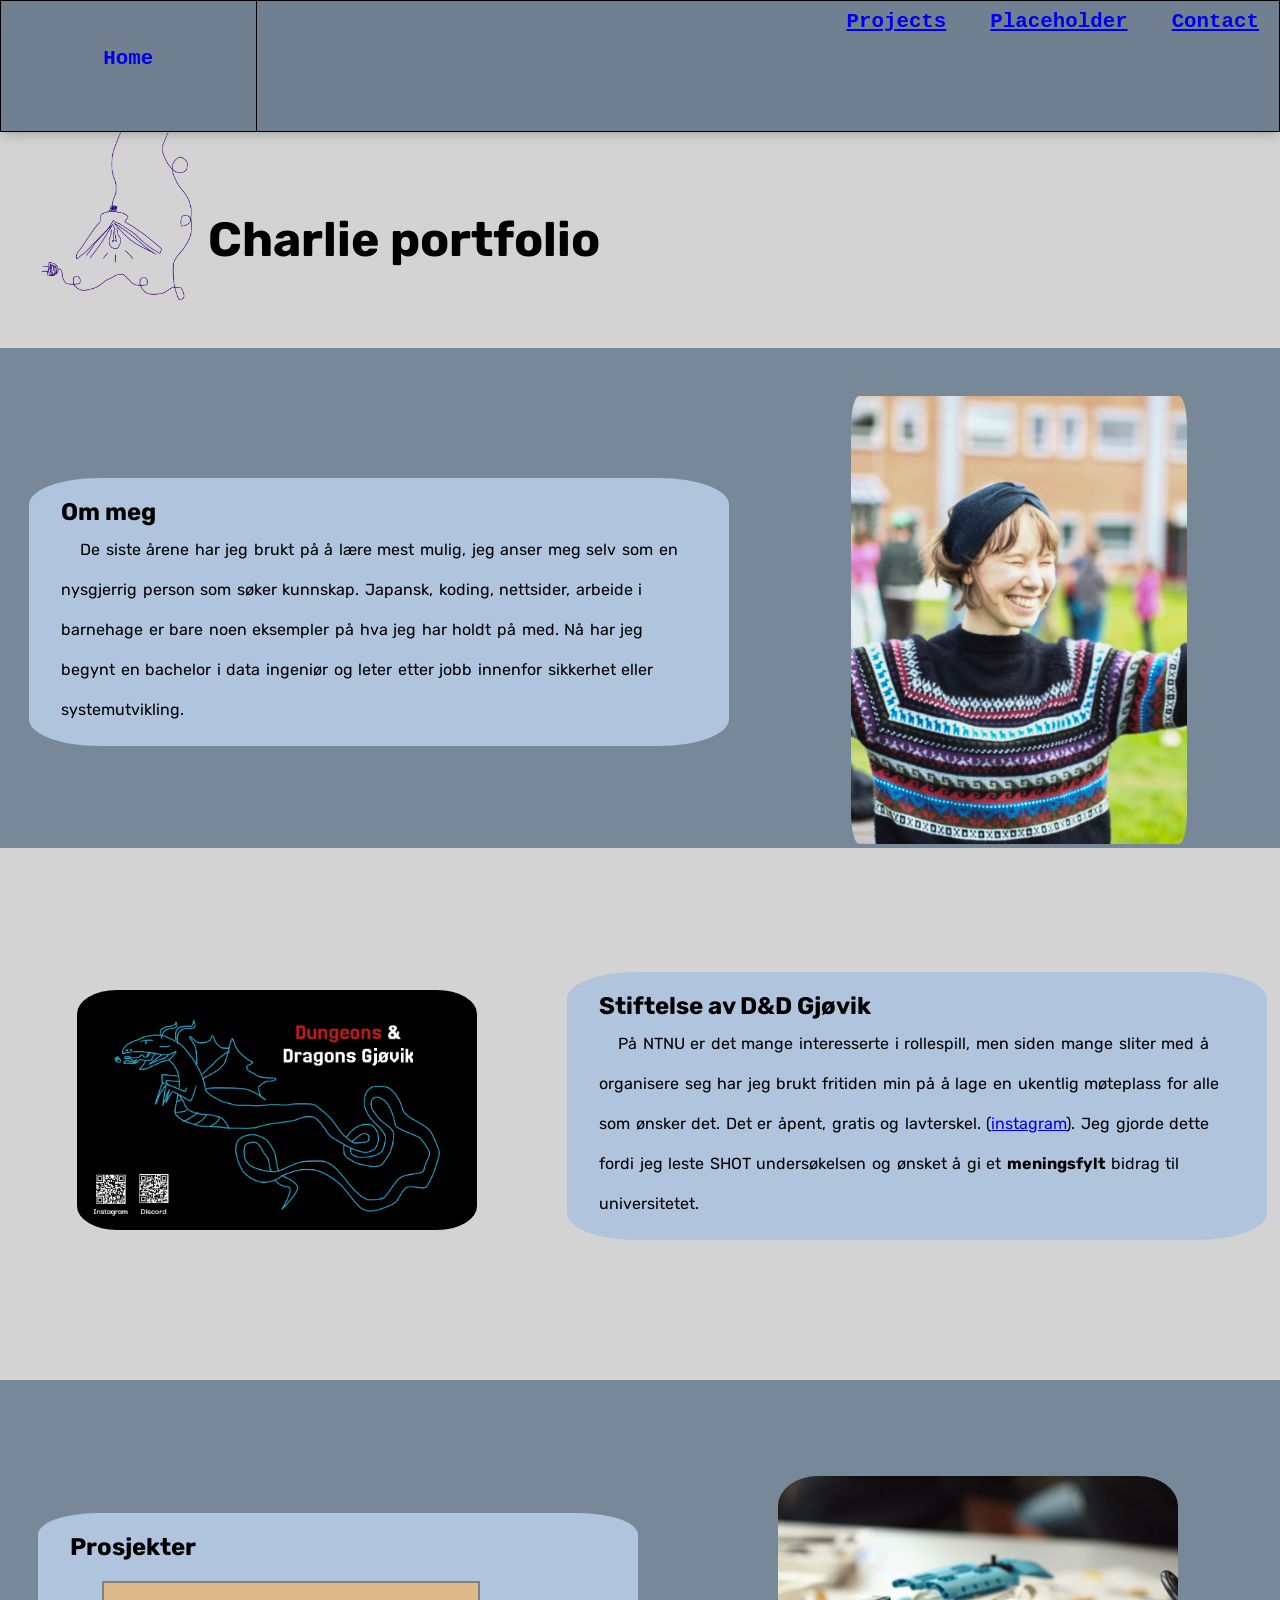
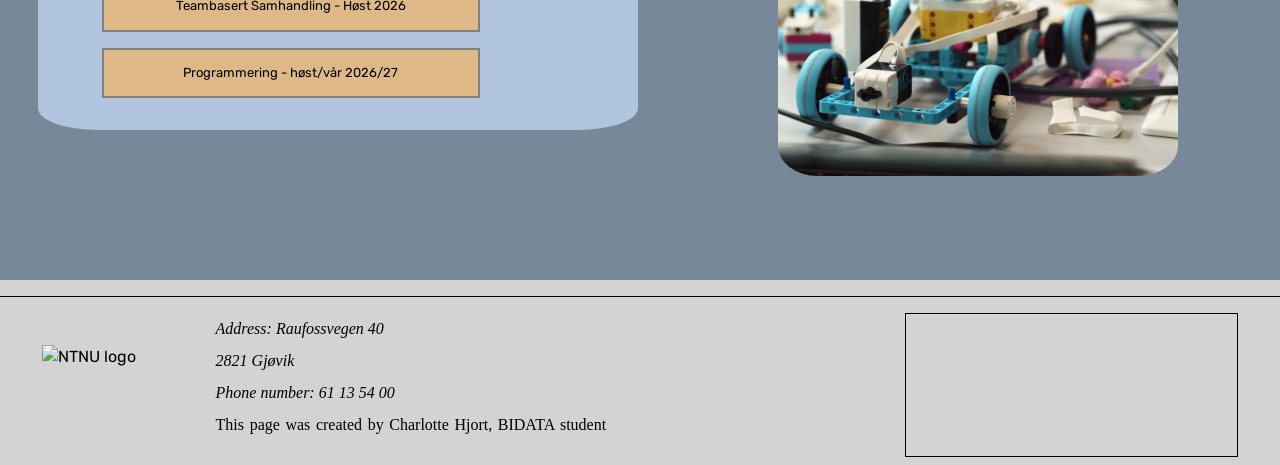
==== commit 394c4f57: "adjusted section margin on phone and flex-container height on large screens" ====
--- a/portfolio_teambasert/index.html
+++ b/portfolio_teambasert/index.html
@@ -43,8 +43,10 @@
             <a href="https://www.instagram.com/gjovik_dnd/?"><img src="image/sit-forenings-oppslagsbilde.jpg" alt="" class="illustration"></a>
 
             <section>
-                <h2>Creation of D&D Gjøvik</h2>
-                <p> At NTNU I have, in addition to school, taken it upon myself to start a D&D initiative
+                <h2>Stiftelse av D&D Gjøvik</h2>
+                <p> På NTNU er det mange interesserte i rollespill, men siden mange sliter
+                    med å organisere seg har jeg brukt fritiden min på å lage en ukentlig
+                    møteplass for alle som ønsker det. Det er åpent, gratis og lavterskel.
                     (<a href="https://www.instagram.com/gjovik_dnd/" class="link" target="_blank" rel="noopener noreferrer">instagram</a>).
                     Jeg gjorde dette fordi jeg leste SHOT undersøkelsen og ønsket å gi et
                     <strong>meningsfylt</strong> bidrag til universitetet.</p>
--- a/portfolio_teambasert/stylesheet.css
+++ b/portfolio_teambasert/stylesheet.css
@@ -201,7 +201,7 @@
     background-color: burlywood;
     padding: 1em 2em;
     width: 80%;
-    border: red solid 2px;
+    border: grey solid 2px;
 }
 
 /*These are the buttons*/
@@ -215,7 +215,7 @@
 }
 
 .flex-container section {
-    margin: 1em 1em;
+    margin-bottom: 1em;
 }
 
 /*code below is for the footer grid*/
@@ -274,6 +274,8 @@
 @media screen and (min-width: 800px) {
 .flex-container {
     width: 100%;
+    height: 500px;
+    min-height: fit-content;
 }
 
 .flex-container section {
